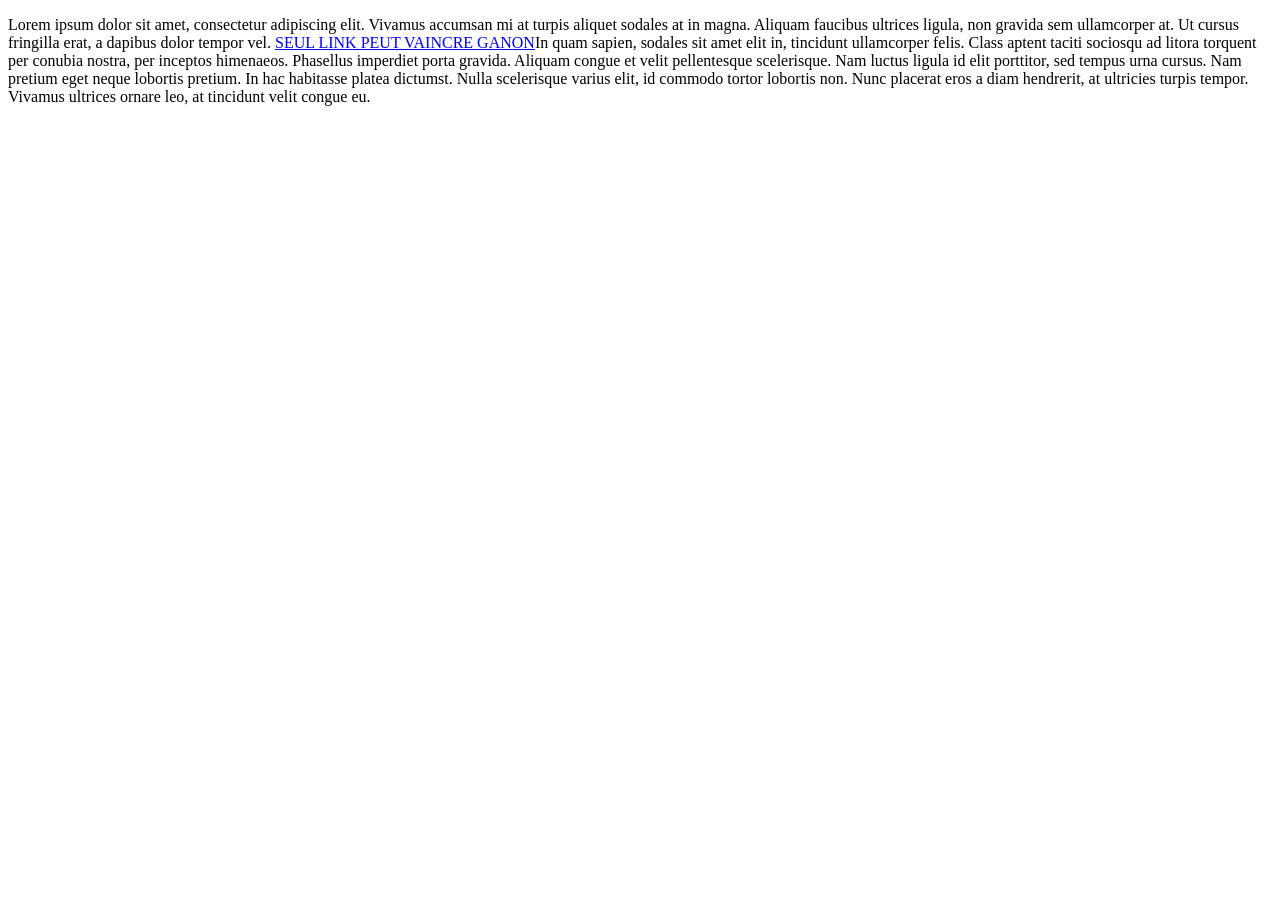
==== genres/coop.html @ 4d3b3230 "Premier commit" ====
<!DOCTYPE html>
<html lang="fr">
  <head>
    <meta charset="utf-8">
    <title>TEMPLATE</title>
    <link rel="stylesheet" href="style.css">
  </head>
  <body>
        <p>Lorem ipsum dolor sit amet, consectetur adipiscing elit. Vivamus accumsan mi at turpis aliquet sodales at in magna. Aliquam faucibus ultrices ligula, non gravida sem ullamcorper at. Ut cursus fringilla erat, a dapibus dolor tempor vel. <a href="https://rrvm.ymag.cloud/index.php/apprenant/planning/courant/?semaineDebut=202641&ressources=W3siY29kZSI6ODU3MywidHlwZSI6NzUwMH1d&modeAffichage=0" >SEUL LINK PEUT VAINCRE GANON</a>In quam sapien, sodales sit amet elit in, tincidunt ullamcorper felis. Class aptent taciti sociosqu ad litora torquent per conubia nostra, per inceptos himenaeos. Phasellus imperdiet porta gravida. Aliquam congue et velit pellentesque scelerisque. Nam luctus ligula id elit porttitor, sed tempus urna cursus. Nam pretium eget neque lobortis pretium. In hac habitasse platea dictumst. Nulla scelerisque varius elit, id commodo tortor lobortis non. Nunc placerat eros a diam hendrerit, at ultricies turpis tempor. Vivamus ultrices ornare leo, at tincidunt velit congue eu.</p>
      </div>
    </div>
  </body>
</html>
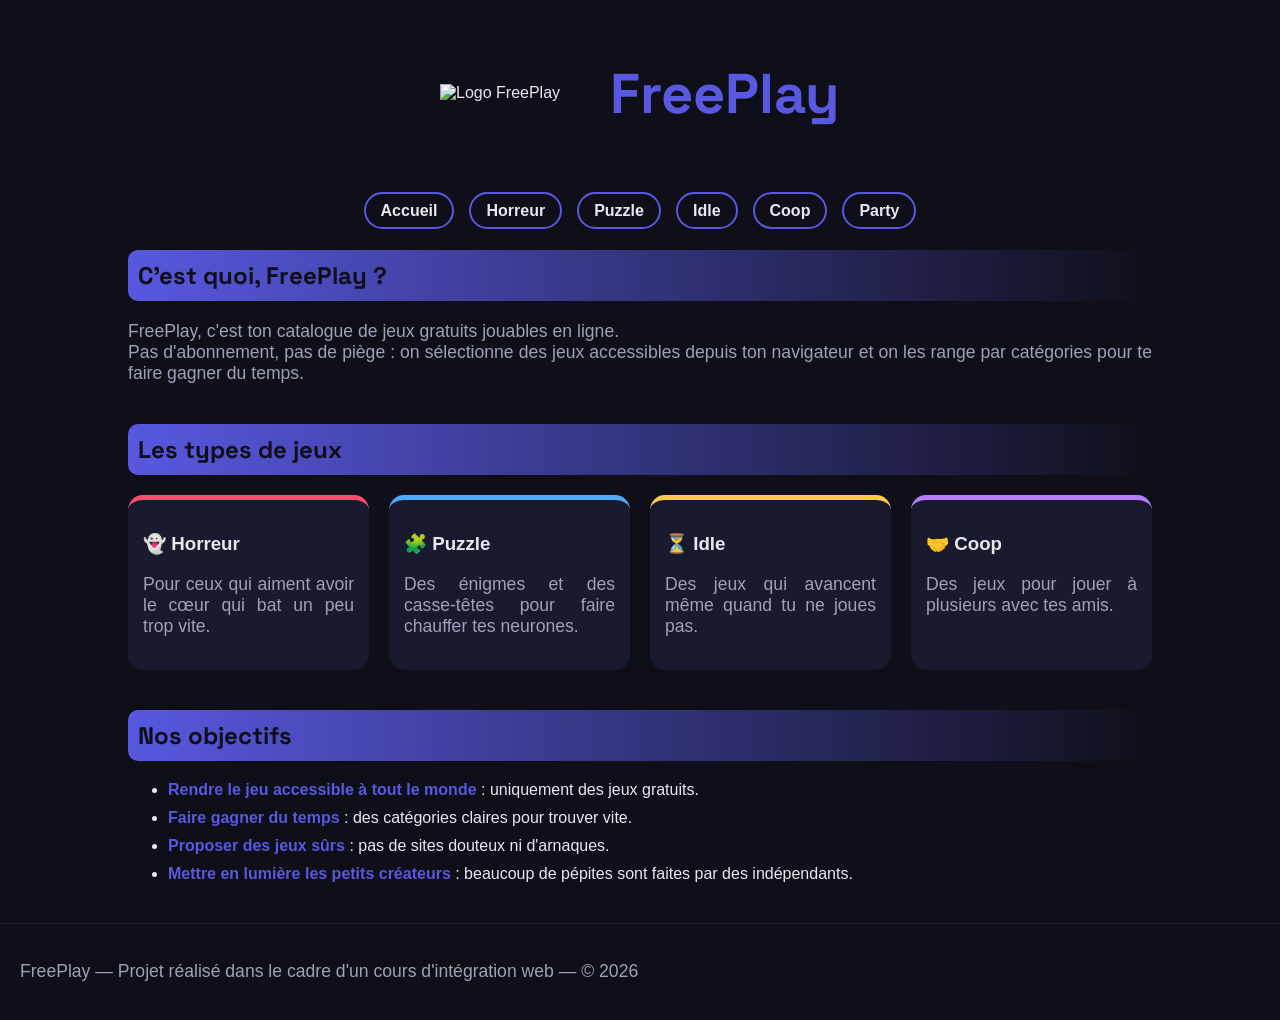
==== commit be4eb46d: "arborescence" ====
--- a/genres/coop.html
+++ b/genres/coop.html
@@ -2,12 +2,85 @@
 <html lang="fr">
   <head>
     <meta charset="utf-8">
-    <title>TEMPLATE</title>
-    <link rel="stylesheet" href="style.css">
+    <title>FreePlay</title>
+    <!-- Police en ligne Google Fonts pour les titres -->
+    <link href="https://fonts.googleapis.com/css2?family=Space+Grotesk:wght@700&display=swap" rel="stylesheet">
+    <!-- Lien vers la feuille de style -->
+    <link rel="stylesheet" href="../style.css">
   </head>
   <body>
-        <p>Lorem ipsum dolor sit amet, consectetur adipiscing elit. Vivamus accumsan mi at turpis aliquet sodales at in magna. Aliquam faucibus ultrices ligula, non gravida sem ullamcorper at. Ut cursus fringilla erat, a dapibus dolor tempor vel. <a href="https://rrvm.ymag.cloud/index.php/apprenant/planning/courant/?semaineDebut=202641&ressources=W3siY29kZSI6ODU3MywidHlwZSI6NzUwMH1d&modeAffichage=0" >SEUL LINK PEUT VAINCRE GANON</a>In quam sapien, sodales sit amet elit in, tincidunt ullamcorper felis. Class aptent taciti sociosqu ad litora torquent per conubia nostra, per inceptos himenaeos. Phasellus imperdiet porta gravida. Aliquam congue et velit pellentesque scelerisque. Nam luctus ligula id elit porttitor, sed tempus urna cursus. Nam pretium eget neque lobortis pretium. In hac habitasse platea dictumst. Nulla scelerisque varius elit, id commodo tortor lobortis non. Nunc placerat eros a diam hendrerit, at ultricies turpis tempor. Vivamus ultrices ornare leo, at tincidunt velit congue eu.</p>
-      </div>
-    </div>
+
+    <!-- En-tête : logo + titre principal -->
+    <header>
+      <img src="img/logo/logo.png"
+           alt="Logo FreePlay"
+           title="FreePlay"
+           width="150">
+      <h1>FreePlay</h1>
+    </header>
+
+    <!-- Menu de navigation -->
+    <nav>
+      <ul>
+        <li><a href="../index.html">Accueil</a></li>
+        <li><a href="horror.html">Horreur</a></li>
+        <li><a href="puzzle.html">Puzzle</a></li>
+        <li><a href="idle.html">Idle</a></li>
+        <li><a href="coop.html">Coop</a></li>
+        <li><a href="party.html">Party</a></li>
+      </ul>
+    </nav>
+
+    <main>
+
+      <!-- Présentation du site -->
+      <section>
+        <h2>C'est quoi, FreePlay ?</h2>
+        <p>FreePlay, c'est ton catalogue de jeux gratuits jouables en ligne.<br>
+        Pas d'abonnement, pas de piège : on sélectionne des jeux accessibles depuis ton navigateur
+        et on les range par catégories pour te faire gagner du temps.</p>
+      </section>
+
+      <!-- Les catégories : une boîte par type de jeu -->
+      <section>
+        <h2>Les types de jeux</h2>
+        <div class="boites">
+          <div class="boite horreur">
+            <h3>👻 Horreur</h3>
+            <p>Pour ceux qui aiment avoir le cœur qui bat un peu trop vite.</p>
+          </div>
+          <div class="boite puzzle">
+            <h3>🧩 Puzzle</h3>
+            <p>Des énigmes et des casse-têtes pour faire chauffer tes neurones.</p>
+          </div>
+          <div class="boite idle">
+            <h3>⏳ Idle</h3>
+            <p>Des jeux qui avancent même quand tu ne joues pas.</p>
+          </div>
+          <div class="boite coop">
+            <h3>🤝 Coop</h3>
+            <p>Des jeux pour jouer à plusieurs avec tes amis.</p>
+          </div>
+        </div>
+      </section>
+
+      <!-- Les objectifs du site -->
+      <section>
+        <h2>Nos objectifs</h2>
+        <ul>
+          <li><strong>Rendre le jeu accessible à tout le monde</strong> : uniquement des jeux gratuits.</li>
+          <li><strong>Faire gagner du temps</strong> : des catégories claires pour trouver vite.</li>
+          <li><strong>Proposer des jeux sûrs</strong> : pas de sites douteux ni d'arnaques.</li>
+          <li><strong>Mettre en lumière les petits créateurs</strong> : beaucoup de pépites sont faites par des indépendants.</li>
+        </ul>
+      </section>
+
+    </main>
+
+    <!-- Pied de page -->
+    <footer>
+      <p>FreePlay — Projet réalisé dans le cadre d'un cours d'intégration web — © 2026</p>
+    </footer>
+
   </body>
-</html>+</html>
--- a/style.css
+++ b/style.css
@@ -0,0 +1,109 @@
+body {
+  background-color: #0f0f1a;
+  color: #e8e8f0;
+  font-family: Arial, sans-serif;
+  margin: 0;
+}
+
+/* ===== En-tête ===== */
+header {
+  display: flex;
+  align-items: center;
+  justify-content: center;
+  gap: 20px;
+  padding: 20px;
+}
+
+h1 {
+  font-family: "Space Grotesk", sans-serif;
+  color: #5858E0;
+  font-size: 3.5em;
+}
+
+/* Le titre change de couleur au survol */
+h1:hover {
+  color: #9090F0;
+}
+
+/* ===== Menu ===== */
+nav ul {
+  display: flex;
+  justify-content: center;
+  gap: 15px;
+  list-style: none;
+  padding: 0;
+}
+
+nav a {
+  color: #e8e8f0;
+  text-decoration: none;       /* enlève le soulignement */
+  font-weight: bold;
+  border: 2px solid #5858E0;
+  border-radius: 20px;         /* bordure arrondie */
+  padding: 8px 15px;
+}
+
+nav a:hover {
+  background-color: #5858E0;
+  color: #000000;
+}
+
+/* ===== Contenu principal ===== */
+main {
+  width: 80%;
+  margin: 0 auto;              /* centre le contenu */
+}
+
+section {
+  margin-bottom: 40px;
+}
+
+h2 {
+  font-family: "Space Grotesk", sans-serif;
+  font-weight: bold;
+  /* fond dégradé vert vers bleu nuit */
+  background: linear-gradient(to right, #5858E0, #0f0f1a);
+  color: #0f0f1a;
+  padding: 10px;
+  border-radius: 10px;
+}
+
+p {
+  font-size: 1.1em;
+  text-align: justify;
+  color: #a0a0b8;
+}
+
+.boites {
+  display: flex;
+  flex-wrap: wrap;
+  gap: 20px;
+}
+
+.boite {
+  flex: 1;
+  min-width: 200px;
+  background-color: #1a1a2e;
+  border-radius: 15px;
+  padding: 15px;
+}
+
+.horreur { border-top: 5px solid #ff4d6d; }
+.puzzle  { border-top: 5px solid #4dabff; }
+.idle    { border-top: 5px solid #ffc94d; }
+.coop    { border-top: 5px solid #b77cff; }
+
+li {
+  margin-bottom: 10px;
+}
+
+strong {
+  color: #5858E0;
+}
+
+/* ===== Pied de page ===== */
+footer {
+  text-align: center;
+  padding: 20px;
+  border-top: 1px solid #1a1a2e;
+}
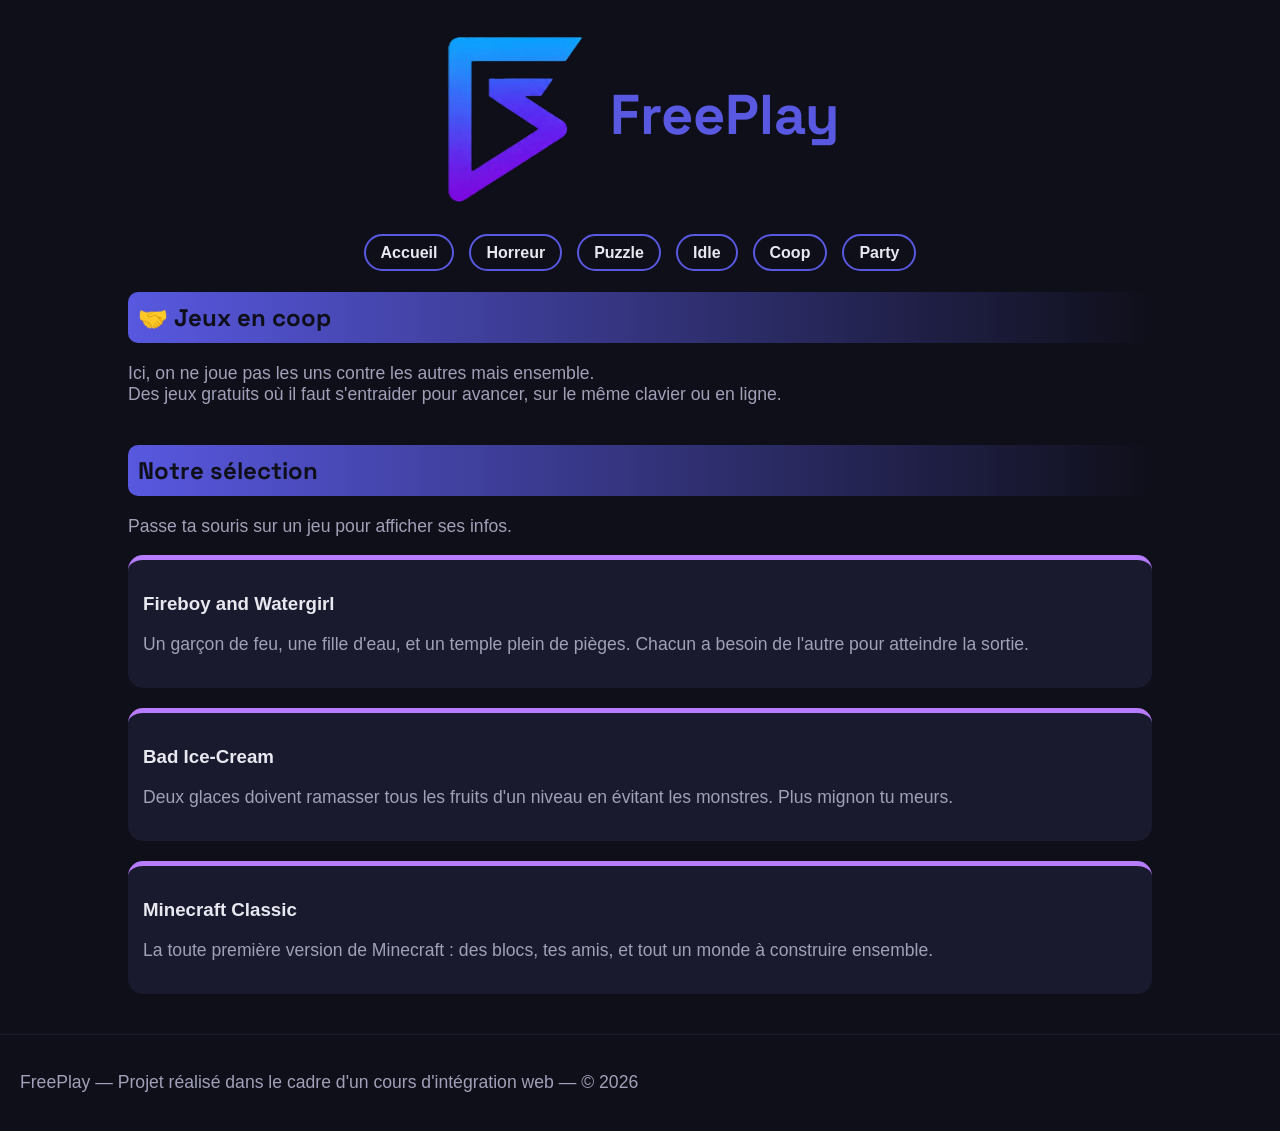
==== commit 8d56b3a4: "Update genres pages" ====
--- a/genres/coop.html
+++ b/genres/coop.html
@@ -2,7 +2,7 @@
 <html lang="fr">
   <head>
     <meta charset="utf-8">
-    <title>FreePlay</title>
+    <title>FreePlay — Coop</title>
     <!-- Police en ligne Google Fonts pour les titres -->
     <link href="https://fonts.googleapis.com/css2?family=Space+Grotesk:wght@700&display=swap" rel="stylesheet">
     <!-- Lien vers la feuille de style -->
@@ -12,7 +12,7 @@
 
     <!-- En-tête : logo + titre principal -->
     <header>
-      <img src="img/logo/logo.png"
+      <img src="../img/logo/logo.png"
            alt="Logo FreePlay"
            title="FreePlay"
            width="150">
@@ -33,46 +33,69 @@
 
     <main>
 
-      <!-- Présentation du site -->
+      <!-- Présentation de la catégorie -->
       <section>
-        <h2>C'est quoi, FreePlay ?</h2>
-        <p>FreePlay, c'est ton catalogue de jeux gratuits jouables en ligne.<br>
-        Pas d'abonnement, pas de piège : on sélectionne des jeux accessibles depuis ton navigateur
-        et on les range par catégories pour te faire gagner du temps.</p>
+        <h2>🤝 Jeux en coop</h2>
+        <p>Ici, on ne joue pas les uns contre les autres mais ensemble.<br>
+        Des jeux gratuits où il faut s'entraider pour avancer, sur le même clavier ou en ligne.</p>
       </section>
 
-      <!-- Les catégories : une boîte par type de jeu -->
+      <!-- La sélection : une carte par jeu -->
       <section>
-        <h2>Les types de jeux</h2>
-        <div class="boites">
-          <div class="boite horreur">
-            <h3>👻 Horreur</h3>
-            <p>Pour ceux qui aiment avoir le cœur qui bat un peu trop vite.</p>
+        <h2>Notre sélection</h2>
+        <p>Passe ta souris sur un jeu pour afficher ses infos.</p>
+
+        <div class="jeux">
+
+          <div class="jeu coop">
+            <div class="resume">
+              <h3>Fireboy and Watergirl</h3>
+              <p>Un garçon de feu, une fille d'eau, et un temple plein de pièges.
+              Chacun a besoin de l'autre pour atteindre la sortie.</p>
+            </div>
+            <div class="infos">
+              <ul>
+                <li><strong>Joueurs :</strong> 2</li>
+                <li><strong>Mode :</strong> même clavier</li>
+                <li><strong>Où jouer :</strong> navigateur</li>
+                <li><strong>Prix :</strong> gratuit</li>
+              </ul>
+            </div>
           </div>
-          <div class="boite puzzle">
-            <h3>🧩 Puzzle</h3>
-            <p>Des énigmes et des casse-têtes pour faire chauffer tes neurones.</p>
+
+          <div class="jeu coop">
+            <div class="resume">
+              <h3>Bad Ice-Cream</h3>
+              <p>Deux glaces doivent ramasser tous les fruits d'un niveau
+              en évitant les monstres. Plus mignon tu meurs.</p>
+            </div>
+            <div class="infos">
+              <ul>
+                <li><strong>Joueurs :</strong> 1 ou 2</li>
+                <li><strong>Mode :</strong> même clavier</li>
+                <li><strong>Où jouer :</strong> navigateur</li>
+                <li><strong>Prix :</strong> gratuit</li>
+              </ul>
+            </div>
           </div>
-          <div class="boite idle">
-            <h3>⏳ Idle</h3>
-            <p>Des jeux qui avancent même quand tu ne joues pas.</p>
+
+          <div class="jeu coop">
+            <div class="resume">
+              <h3>Minecraft Classic</h3>
+              <p>La toute première version de Minecraft : des blocs,
+              tes amis, et tout un monde à construire ensemble.</p>
+            </div>
+            <div class="infos">
+              <ul>
+                <li><strong>Joueurs :</strong> à plusieurs</li>
+                <li><strong>Mode :</strong> en ligne, par lien</li>
+                <li><strong>Où jouer :</strong> navigateur</li>
+                <li><strong>Prix :</strong> gratuit</li>
+              </ul>
+            </div>
           </div>
-          <div class="boite coop">
-            <h3>🤝 Coop</h3>
-            <p>Des jeux pour jouer à plusieurs avec tes amis.</p>
-          </div>
+
         </div>
-      </section>
-
-      <!-- Les objectifs du site -->
-      <section>
-        <h2>Nos objectifs</h2>
-        <ul>
-          <li><strong>Rendre le jeu accessible à tout le monde</strong> : uniquement des jeux gratuits.</li>
-          <li><strong>Faire gagner du temps</strong> : des catégories claires pour trouver vite.</li>
-          <li><strong>Proposer des jeux sûrs</strong> : pas de sites douteux ni d'arnaques.</li>
-          <li><strong>Mettre en lumière les petits créateurs</strong> : beaucoup de pépites sont faites par des indépendants.</li>
-        </ul>
       </section>
 
     </main>
--- a/style.css
+++ b/style.css
@@ -107,3 +107,58 @@
   padding: 20px;
   border-top: 1px solid #1a1a2e;
 }
+
+/* ========================================================
+   À COLLER À LA FIN DE TON style.css
+   ======================================================== */
+
+/* Couleur de la catégorie Party (il manquait) */
+.party { border-top: 5px solid #ff7ce5; }
+
+/* ===== Les cartes de jeux ===== */
+
+/* Le conteneur : les cartes les unes sous les autres */
+.jeux {
+  display: flex;
+  flex-direction: column;      /* une carte par ligne */
+  gap: 20px;
+}
+
+/* Une carte : le résumé à gauche, les infos à droite */
+.jeu {
+  display: flex;               /* résumé et infos côte à côte */
+  background-color: #1a1a2e;
+  border-radius: 15px;
+}
+
+/* Partie gauche : titre + description */
+.resume {
+  flex: 2;                     /* prend 2 parts de la largeur */
+  padding: 15px;
+}
+
+/* Partie droite : le petit menu d'infos, caché au départ */
+.infos {
+  display: none;               /* invisible tant qu'on ne survole pas */
+  flex: 1;                     /* prend 1 part de la largeur */
+  background-color: #252542;   /* un peu plus clair que la carte */
+  border-radius: 0 15px 15px 0; /* arrondi seulement à droite */
+  padding: 15px;
+}
+
+/* LA règle magique : quand on survole la carte, ses infos apparaissent */
+.jeu:hover .infos {
+  display: block;
+}
+
+/* Petit bonus : la carte s'éclaircit au survol */
+.jeu:hover {
+  background-color: #20203a;
+}
+
+/* La liste d'infos sans puces */
+.infos ul {
+  list-style: none;
+  padding: 0;
+  margin: 0;
+}
